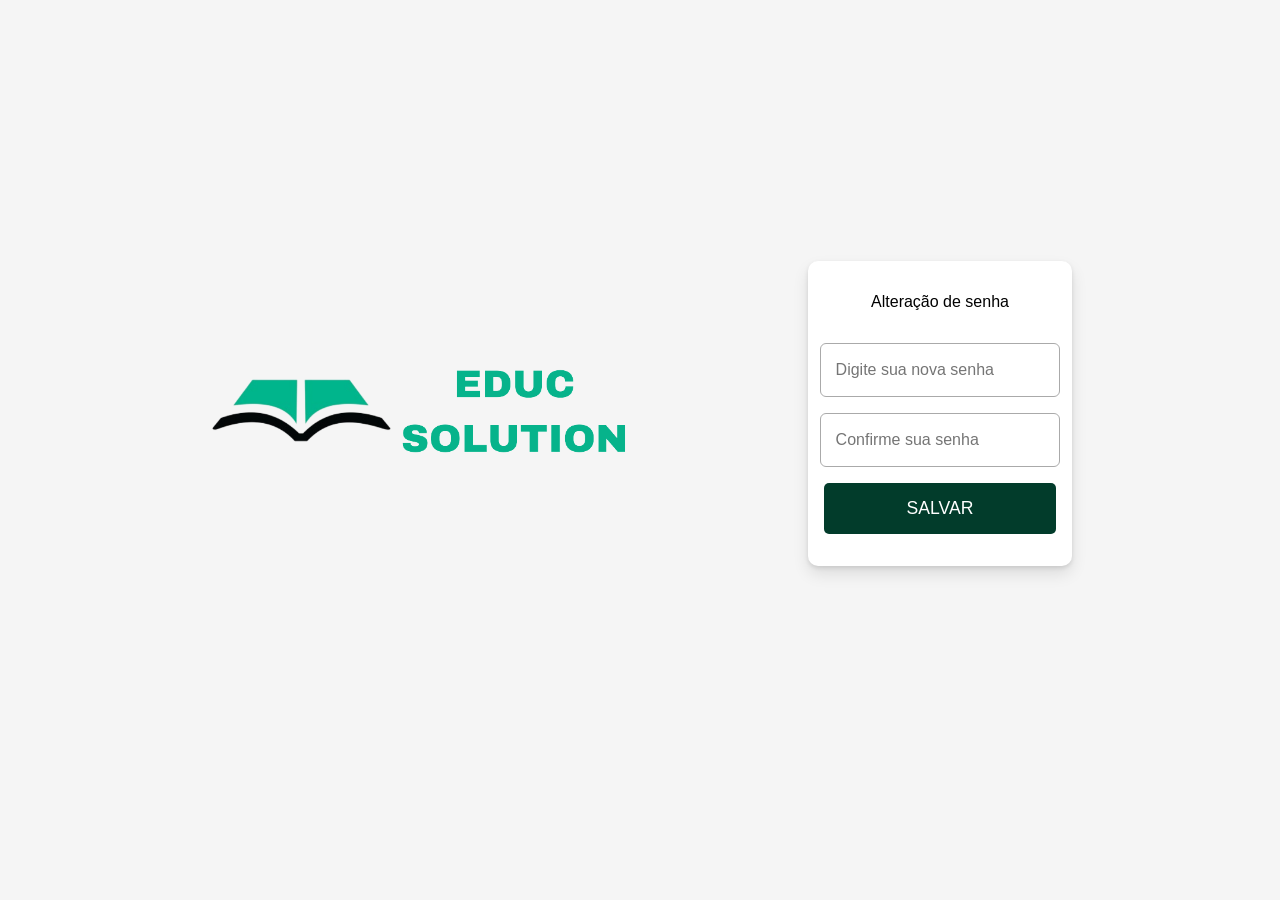
==== alterarsenha.html @ 9ca1a12a "Add files via upload" ====
<!DOCTYPE html>
<html lang="pt-br">
<head>
    <meta charset="UTF-8">
    <meta http-equiv="X-UA-Compatible" content="IE=edge">
    <meta name="viewport" content="width=device-width, initial-scale=1.0">
    <link rel="icon" type="image/x-icon" href="">
    <link rel="stylesheet" href="alteracao.css">
    <title>EDUC Solution - Altereção de senha</title>
</head>
<body>
    <div class="content">
        <div class="content-logo">
            <img class="banner_educ" src="EDUC_SOLUTION-removebg-preview.png" alt="EDUC SOLUTION">
        </div>
        <form class="content-login">
            <div class="content-box">
                <p>Alteração de senha</p>
                <input type="text" class="inputs" placeholder="Digite sua nova senha">
                <input type="password" class="inputs" placeholder="Confirme sua senha">
                <button class="btn btn-entrar">SALVAR</button>
                <div class="manter">
                </div>
            </div>
        </form>
    </div>
</body>
</html>
---- alteracao.css ----
:root{
    --color-verde: #023C2B;
    --color-branco: white;
    --color-cinza: rgb(245, 245, 245);
}

body{
    font-family: Arial, Helvetica, sans-serif;
    background-color: var(--color-cinza);
    display: flex;
    justify-content: center;
    align-items: center;
    height: 90vh;
}

.banner_educ{
    width: 70%;
}

.content{
    display: flex;
    justify-content: space-around;
    align-items: center;
    flex-wrap: wrap;
    height: 70vh;
}

.content-logo{
    width: 600px;
}

.content-login{
    width: 350 px;
    display: flex;
    flex-direction: column;
    align-items: center;
    gap: 1rem;
}

.content-box{
    background-color: var(--color-branco);
    display: flex;
    flex-direction: column;
    align-items: center;
    gap: 1rem;
    padding: 1rem;
    box-shadow: rgb(0 0 0 / 10%) 0px 2px 4px, rgb(0 0 0 / 10%) 0px 8px 16px;
    border-radius: 10px;

}

.inputs{
    padding: 15px;
    height: 22px;
    border-radius: 6px;
    border: 1px solid rgb(170, 170, 170);
    outline: none;
    width: 90%;
    font-size: 16px;
    color: black;
    
}

.btn{
    padding: 15px;
    border: none;
    color: white;
    border-radius: 5px;
    width: 100%;
    font-size: 1.1rem;
    transition: .2s;
    cursor: pointer;
}

.btn-entrar{
    background-color: #023C2B;
}

.btn-entrar:hover{
    background-color: aquamarine;
    color: #023C2B;
}

.btn-criar{
    background-color: #023C2B;
}

.btn-criar:hover{
    background-color: aquamarine;
    color: #023C2B;
}

.redefinirsenha{
    color: var(--color-verde);
    font-size: 15px;
    text-decoration: none;
    cursor: pointer;
}

.manterlogin{
    color: var(--color-verde);
    font-size: 15px;
}

a:hover{
    text-decoration: underline;
}

hr{
    width: 100%;
    border: 1px solid rgb(185, 181, 181);
}
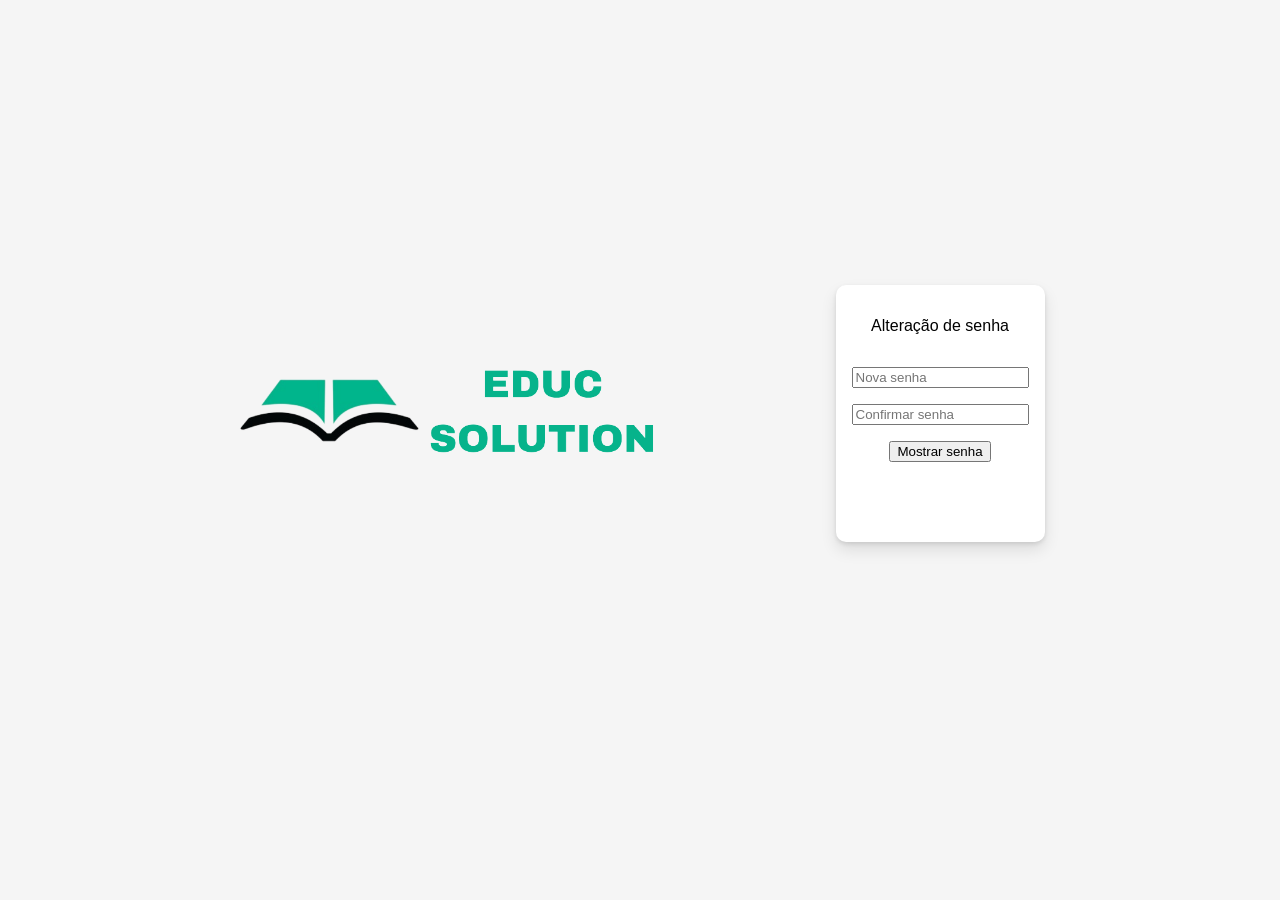
==== commit 009023bb: "Adiciona funcionalidade mostrar senha" ====
--- a/alterarsenha.html
+++ b/alterarsenha.html
@@ -5,24 +5,28 @@
     <meta http-equiv="X-UA-Compatible" content="IE=edge">
     <meta name="viewport" content="width=device-width, initial-scale=1.0">
     <link rel="icon" type="image/x-icon" href="">
-    <link rel="stylesheet" href="alteracao.css">
+    <link rel="stylesheet" href="css/alteracao.css">
     <title>EDUC Solution - Altereção de senha</title>
 </head>
 <body>
     <div class="content">
         <div class="content-logo">
-            <img class="banner_educ" src="EDUC_SOLUTION-removebg-preview.png" alt="EDUC SOLUTION">
+            <img class="banner_educ" src="assets/images/EDUC_SOLUTION-removebg-preview.png" alt="EDUC SOLUTION">
         </div>
         <form class="content-login">
             <div class="content-box">
                 <p>Alteração de senha</p>
-                <input type="text" class="inputs" placeholder="Digite sua nova senha">
-                <input type="password" class="inputs" placeholder="Confirme sua senha">
-                <button class="btn btn-entrar">SALVAR</button>
+                <input type="password" id="senha" placeholder="Nova senha">
+<input type="password" id="confirmarSenha" placeholder="Confirmar senha">
+
+<button type="button" onclick="mostrarSenha()">Mostrar senha</button>
+
+<p id="mensagem"></p>
                 <div class="manter">
                 </div>
             </div>
         </form>
     </div>
+    <script src="js/app.js"></script>
 </body>
 </html>
--- a/css/alteracao.css
+++ b/css/alteracao.css
@@ -0,0 +1,112 @@
+:root{
+    --color-verde: #023C2B;
+    --color-branco: white;
+    --color-cinza: rgb(245, 245, 245);
+}
+
+body{
+    font-family: Arial, Helvetica, sans-serif;
+    background-color: var(--color-cinza);
+    display: flex;
+    justify-content: center;
+    align-items: center;
+    height: 90vh;
+}
+
+.banner_educ{
+    width: 70%;
+}
+
+.content{
+    display: flex;
+    justify-content: space-around;
+    align-items: center;
+    flex-wrap: wrap;
+    height: 70vh;
+}
+
+.content-logo{
+    width: 600px;
+}
+
+.content-login{
+    width: 350 px;
+    display: flex;
+    flex-direction: column;
+    align-items: center;
+    gap: 1rem;
+}
+
+.content-box{
+    background-color: var(--color-branco);
+    display: flex;
+    flex-direction: column;
+    align-items: center;
+    gap: 1rem;
+    padding: 1rem;
+    box-shadow: rgb(0 0 0 / 10%) 0px 2px 4px, rgb(0 0 0 / 10%) 0px 8px 16px;
+    border-radius: 10px;
+
+}
+
+.inputs{
+    padding: 15px;
+    height: 22px;
+    border-radius: 6px;
+    border: 1px solid rgb(170, 170, 170);
+    outline: none;
+    width: 90%;
+    font-size: 16px;
+    color: black;
+    
+}
+
+.btn{
+    padding: 15px;
+    border: none;
+    color: white;
+    border-radius: 5px;
+    width: 100%;
+    font-size: 1.1rem;
+    transition: .2s;
+    cursor: pointer;
+}
+
+.btn-entrar{
+    background-color: #023C2B;
+}
+
+.btn-entrar:hover{
+    background-color: aquamarine;
+    color: #023C2B;
+}
+
+.btn-criar{
+    background-color: #023C2B;
+}
+
+.btn-criar:hover{
+    background-color: aquamarine;
+    color: #023C2B;
+}
+
+.redefinirsenha{
+    color: var(--color-verde);
+    font-size: 15px;
+    text-decoration: none;
+    cursor: pointer;
+}
+
+.manterlogin{
+    color: var(--color-verde);
+    font-size: 15px;
+}
+
+a:hover{
+    text-decoration: underline;
+}
+
+hr{
+    width: 100%;
+    border: 1px solid rgb(185, 181, 181);
+}
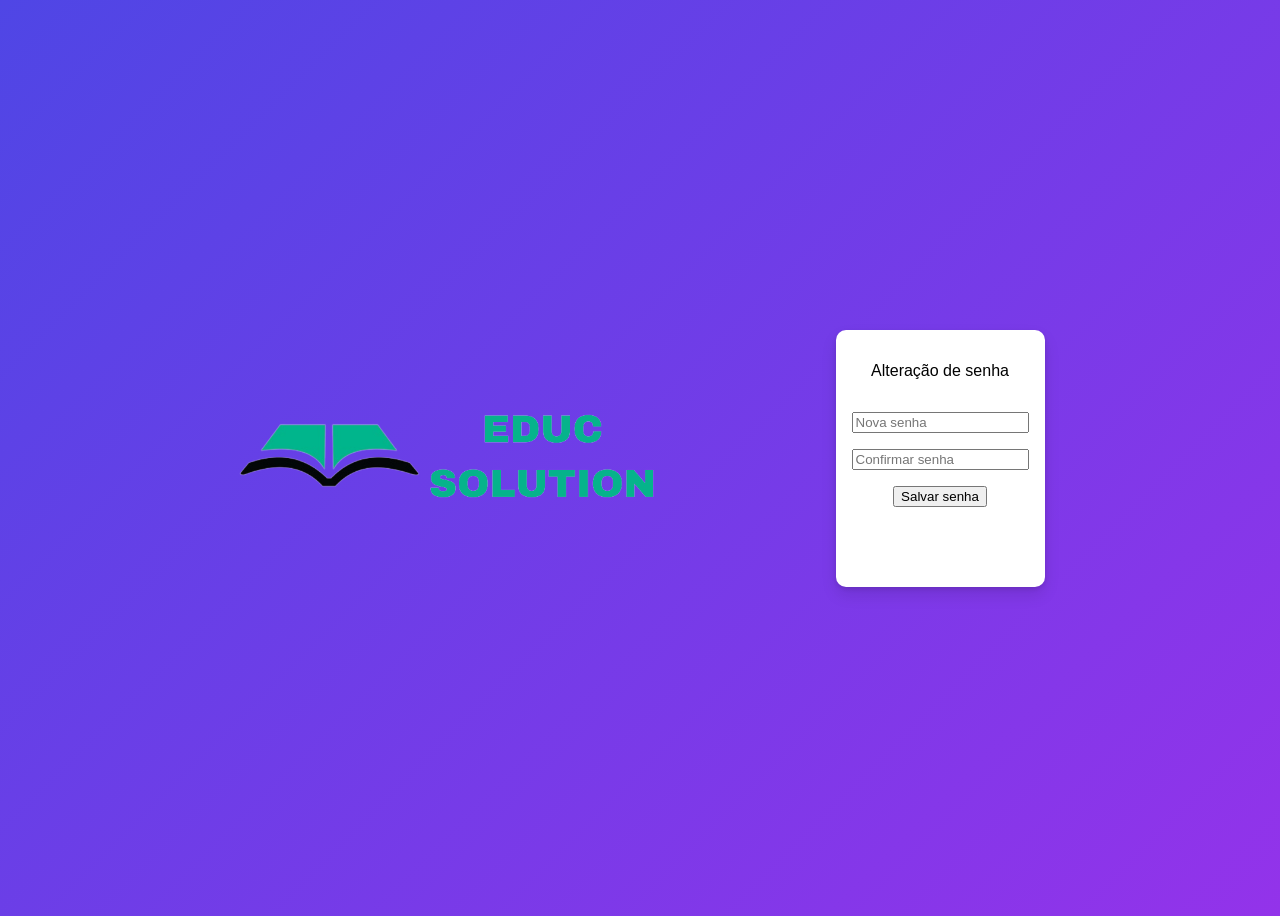
==== commit 2fecb9d9: "Adiciona validacao de senha" ====
--- a/alterarsenha.html
+++ b/alterarsenha.html
@@ -19,7 +19,7 @@
                 <input type="password" id="senha" placeholder="Nova senha">
 <input type="password" id="confirmarSenha" placeholder="Confirmar senha">
 
-<button type="button" onclick="mostrarSenha()">Mostrar senha</button>
+<button onclick="validarSenha()">Salvar senha</button>
 
 <p id="mensagem"></p>
                 <div class="manter">
--- a/css/alteracao.css
+++ b/css/alteracao.css
@@ -4,13 +4,21 @@
     --color-cinza: rgb(245, 245, 245);
 }
 
-body{
-    font-family: Arial, Helvetica, sans-serif;
-    background-color: var(--color-cinza);
-    display: flex;
-    justify-content: center;
-    align-items: center;
-    height: 90vh;
+body {
+  display: flex;
+  justify-content: center;
+  align-items: center;
+  min-height: 100vh;
+  background: linear-gradient(135deg, #4f46e5, #9333ea);
+  font-family: Arial, sans-serif;
+}
+
+.container {
+  background: white;
+  padding: 30px;
+  border-radius: 12px;
+  box-shadow: 0 4px 20px rgba(0,0,0,0.2);
+  width: 350px;
 }
 
 .banner_educ{
